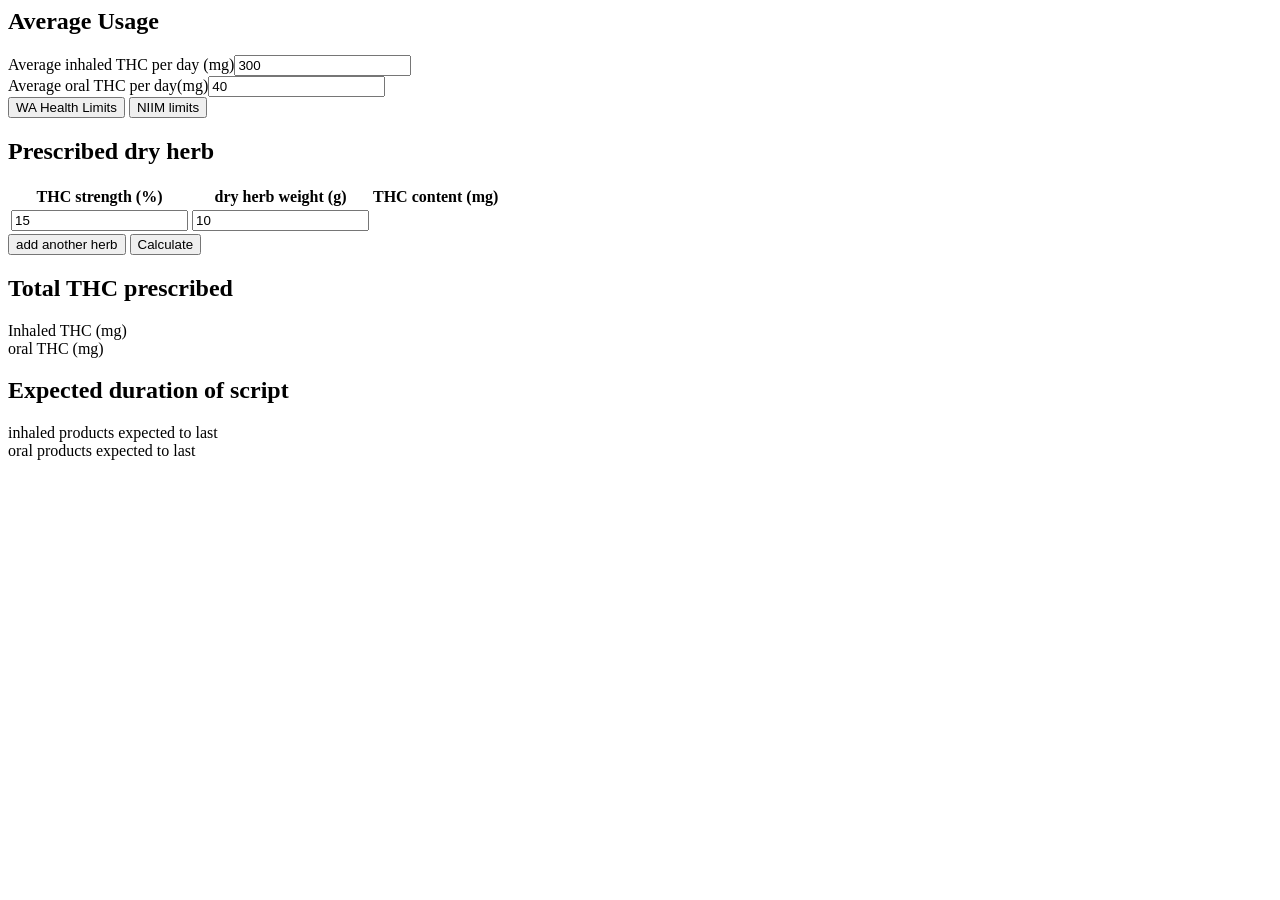
==== index.html @ d966dfce "frontpage" ====
<html>
	<header>
		<title> Medicinal Cannabis THC calculator </title>
	</header>

	<body>
		<div>
			<div>
				<h2> Average Usage </h2>
				<label>Average inhaled THC per day (mg)</label><input id ="averageInhaledTHC" type="number" value="300" />
				<br>
				<label>Average oral THC per day(mg)</label><input id="averageOralTHC" type="number" value="40" />
				<br>
				<button onclick="WAHealthLimit()">WA Health Limits</button>
				<button onclick="NIIMLimit()">NIIM limits</button>
			</div>
			<div>
				<h2> Prescribed dry herb </h2>
				<table id='dryherblist'>
					<tr>
						<th><div> THC strength (%)</div></th>
						<th><div> dry herb weight (g) </div></th>
						<th><div> THC content (mg) </div></th>
					</tr>
					<tr>
						<td><input type="number" class="THCstrength" value="15"></td>
						<td><input type="number" class="THCweight" value="10"></td>
						<td><div class='dryHerbTHCContent'></td>
					</tr>

				</table>
				<button onclick="addExtraHerb()">add another herb</button>
				<button onclick="calcInhaledTHCContent()">Calculate</button>
			</div>
			<div>
				<h2> Total THC prescribed </h2>
				<div> Inhaled THC (mg)</div><div id='inhaledTHCTotal'></div>
				<div> oral THC (mg) </div><div id='oralTHCTotal'></div>
			</div>
			<div>
				<h2> Expected duration of script </h2>
				<div> inhaled products expected to last </div><div id="inhaledTHCScriptDuration"></div>
				<div> oral products expected to last </div><div id="oralTHCScriptDuration"></div>
			</div>
	</body>
	<footer>
		<script src="js/functions.js"></script>
	</footer>
</html>
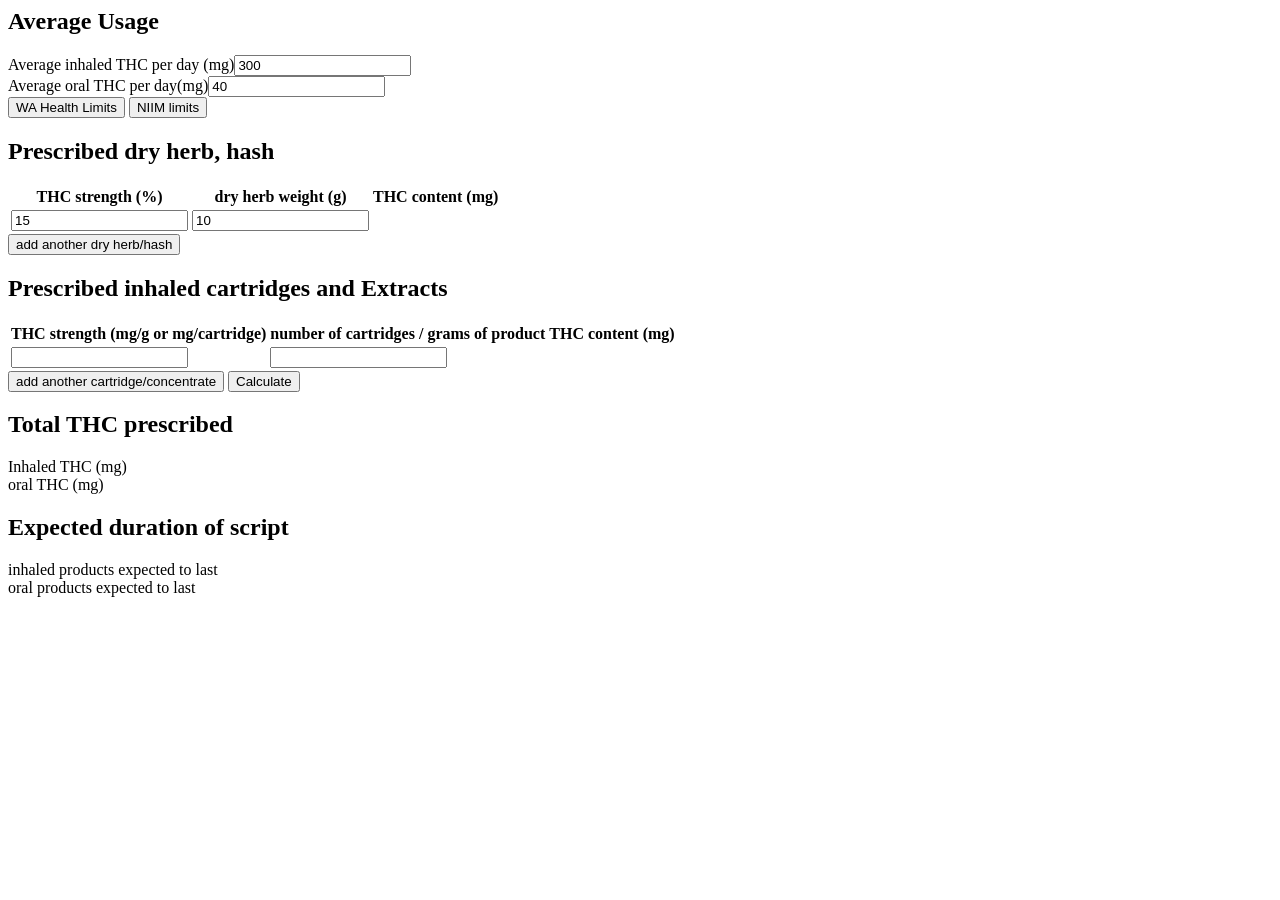
==== commit 26b2812a: "added a section for extracts and cartridges" ====
--- a/index.html
+++ b/index.html
@@ -15,23 +15,37 @@
 				<button onclick="NIIMLimit()">NIIM limits</button>
 			</div>
 			<div>
-				<h2> Prescribed dry herb </h2>
-				<table id='dryherblist'>
+				<h2> Prescribed dry herb, hash</h2>
+				<table id='dryHerbList'>
 					<tr>
 						<th><div> THC strength (%)</div></th>
 						<th><div> dry herb weight (g) </div></th>
 						<th><div> THC content (mg) </div></th>
 					</tr>
 					<tr>
-						<td><input type="number" class="THCstrength" value="15"></td>
-						<td><input type="number" class="THCweight" value="10"></td>
-						<td><div class='dryHerbTHCContent'></td>
+						<td><input type="number" class="dryHerbTHCstrength" value="15"></td>
+						<td><input type="number" class="dryHerbWeight" value="10"></td>
+						<td><div class='dryHerbTHCContent'></div></td>
 					</tr>
-
 				</table>
-				<button onclick="addExtraHerb()">add another herb</button>
+				<button onclick="addExtraHerb()">add another dry herb/hash</button>
+			</div>
+			<div>
+				<h2> Prescribed inhaled cartridges and Extracts </h2>
+				<table id='concentratesList'>
+					<tr>
+						<th><div> THC strength (mg/g or mg/cartridge)</div></th>
+						<th><div> number of cartridges / grams of product</div></th>
+						<th><div> THC content (mg) </div></th>
+					</tr>
+					<tr>
+						<td><input type="number" class="inhaledConcentrateTHCConcentration"></td>
+						<td><input type="number" class="inhaledConcentrateQuantity"></td>
+						<td><div class="inhaledConcentrateTHCContent"></div></td>
+					</tr>
+				</table>
+				<button onclick="addExtraConcentrate()">add another cartridge/concentrate</button>
 				<button onclick="calcInhaledTHCContent()">Calculate</button>
-			</div>
 			<div>
 				<h2> Total THC prescribed </h2>
 				<div> Inhaled THC (mg)</div><div id='inhaledTHCTotal'></div>
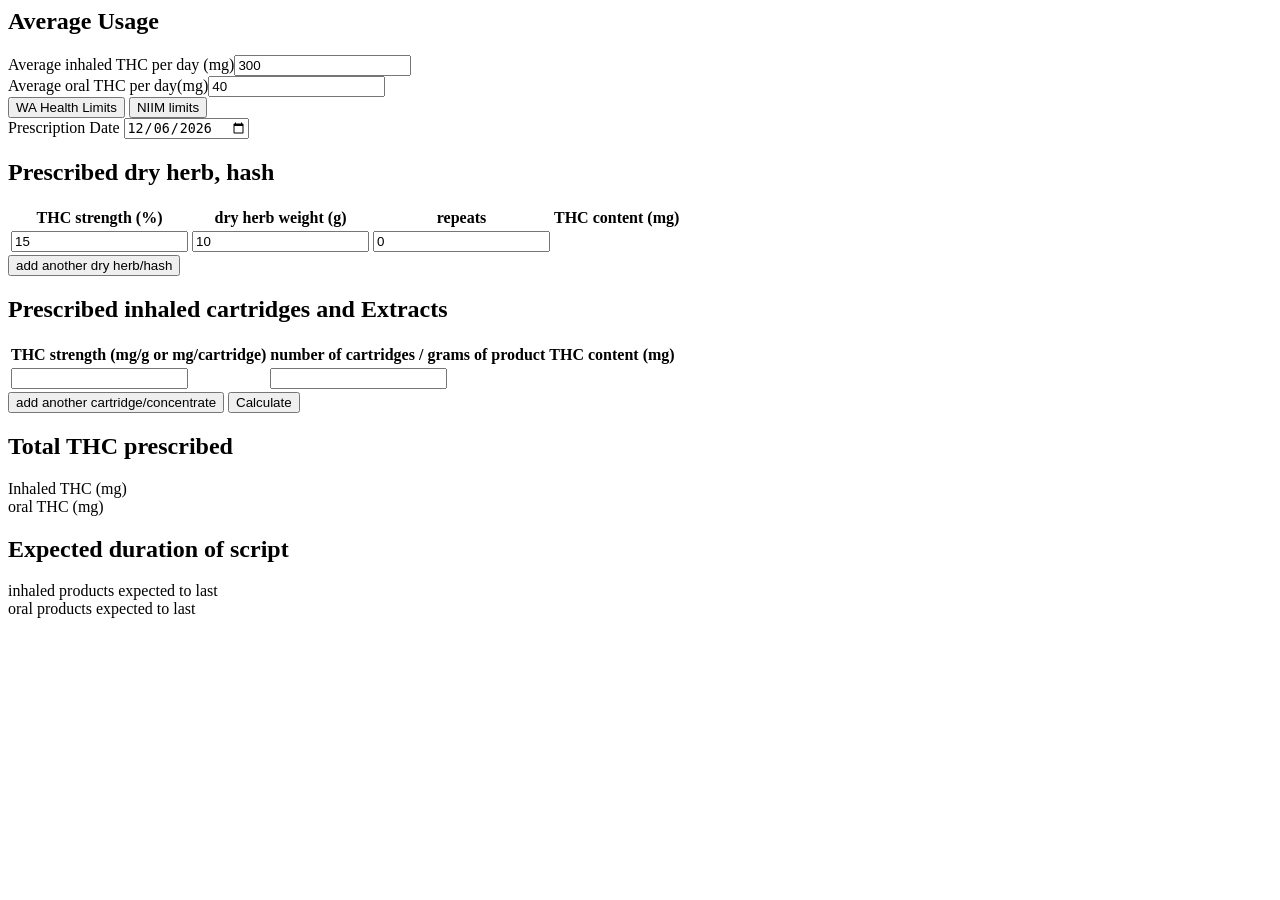
==== commit dc8a4f6e: "added a section to calculate repeats and calculate date script lasts to" ====
--- a/index.html
+++ b/index.html
@@ -15,16 +15,22 @@
 				<button onclick="NIIMLimit()">NIIM limits</button>
 			</div>
 			<div>
+				Prescription Date
+				<input id="prescriptionDate" type="date"></input>
+			</div>
+			<div>
 				<h2> Prescribed dry herb, hash</h2>
-				<table id='dryHerbList'>
+				<table id='dryHerbTable'>
 					<tr>
 						<th><div> THC strength (%)</div></th>
 						<th><div> dry herb weight (g) </div></th>
+						<th><div> repeats </div></th>
 						<th><div> THC content (mg) </div></th>
 					</tr>
 					<tr>
 						<td><input type="number" class="dryHerbTHCstrength" value="15"></td>
 						<td><input type="number" class="dryHerbWeight" value="10"></td>
+						<td><input type="number" class="scriptRepeats" value="0"></td>
 						<td><div class='dryHerbTHCContent'></div></td>
 					</tr>
 				</table>
@@ -32,7 +38,7 @@
 			</div>
 			<div>
 				<h2> Prescribed inhaled cartridges and Extracts </h2>
-				<table id='concentratesList'>
+				<table id='concentratesTable'>
 					<tr>
 						<th><div> THC strength (mg/g or mg/cartridge)</div></th>
 						<th><div> number of cartridges / grams of product</div></th>
@@ -59,5 +65,6 @@
 	</body>
 	<footer>
 		<script src="js/functions.js"></script>
+		<script src="js/init.js"></script>
 	</footer>
 </html>
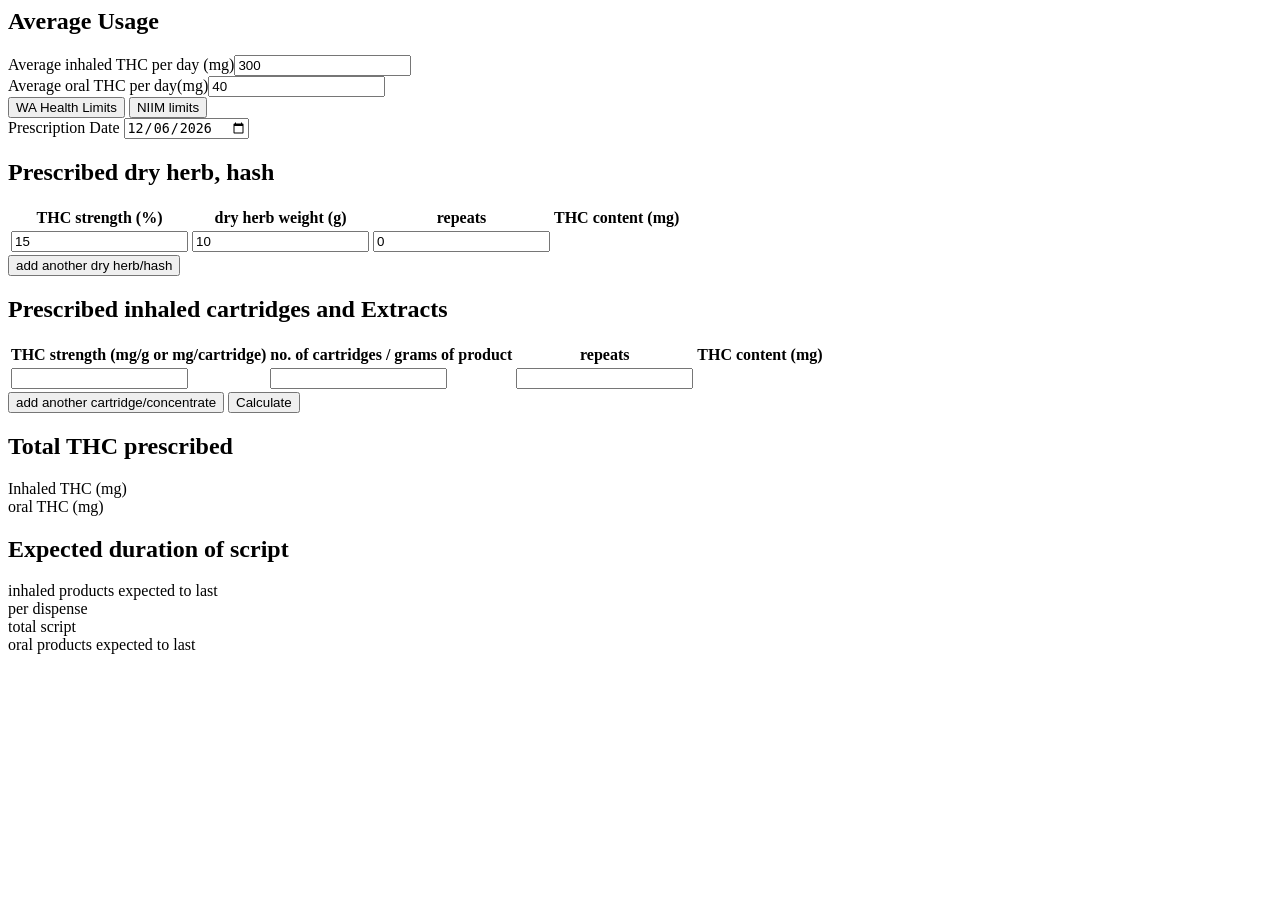
==== commit 114f457e: "new functions, calculates dates, per dispense, repeats" ====
--- a/index.html
+++ b/index.html
@@ -28,10 +28,10 @@
 						<th><div> THC content (mg) </div></th>
 					</tr>
 					<tr>
-						<td><input type="number" class="dryHerbTHCstrength" value="15"></td>
-						<td><input type="number" class="dryHerbWeight" value="10"></td>
-						<td><input type="number" class="scriptRepeats" value="0"></td>
-						<td><div class='dryHerbTHCContent'></div></td>
+						<td><input type="number" class="inhaledTHCStrength" value="15" standardise="0.01"></td>
+						<td><input type="number" class="inhaledQuantity" value="10" standardise="10**3"></td>
+						<td><input type="number" class="inhaledScriptRepeats" value="0"></td>
+						<td><div class='inhaledTHCContent'></div></td>
 					</tr>
 				</table>
 				<button onclick="addExtraHerb()">add another dry herb/hash</button>
@@ -41,13 +41,15 @@
 				<table id='concentratesTable'>
 					<tr>
 						<th><div> THC strength (mg/g or mg/cartridge)</div></th>
-						<th><div> number of cartridges / grams of product</div></th>
+						<th><div> no. of cartridges / grams of product</div></th>
+						<th><div> repeats </div></th>
 						<th><div> THC content (mg) </div></th>
 					</tr>
 					<tr>
-						<td><input type="number" class="inhaledConcentrateTHCConcentration"></td>
-						<td><input type="number" class="inhaledConcentrateQuantity"></td>
-						<td><div class="inhaledConcentrateTHCContent"></div></td>
+						<td><input type="number" class="inhaledTHCStrength" standardise="1"></td>
+						<td><input type="number" class="inhaledQuantity" standardise="1"></td>
+						<td><input type="number" class="inhaledScriptRepeats"></td>
+						<td><div class="inhaledTHCContent"></div></td>
 					</tr>
 				</table>
 				<button onclick="addExtraConcentrate()">add another cartridge/concentrate</button>
@@ -59,7 +61,9 @@
 			</div>
 			<div>
 				<h2> Expected duration of script </h2>
-				<div> inhaled products expected to last </div><div id="inhaledTHCScriptDuration"></div>
+				<div> inhaled products expected to last </div>
+				<div> per dispense</div><div id="inhaledTHCPerDispenseScriptDuration"></div>
+				<div> total script</div><div id="inhaledTHCTotalScriptDuration"></div>
 				<div> oral products expected to last </div><div id="oralTHCScriptDuration"></div>
 			</div>
 	</body>
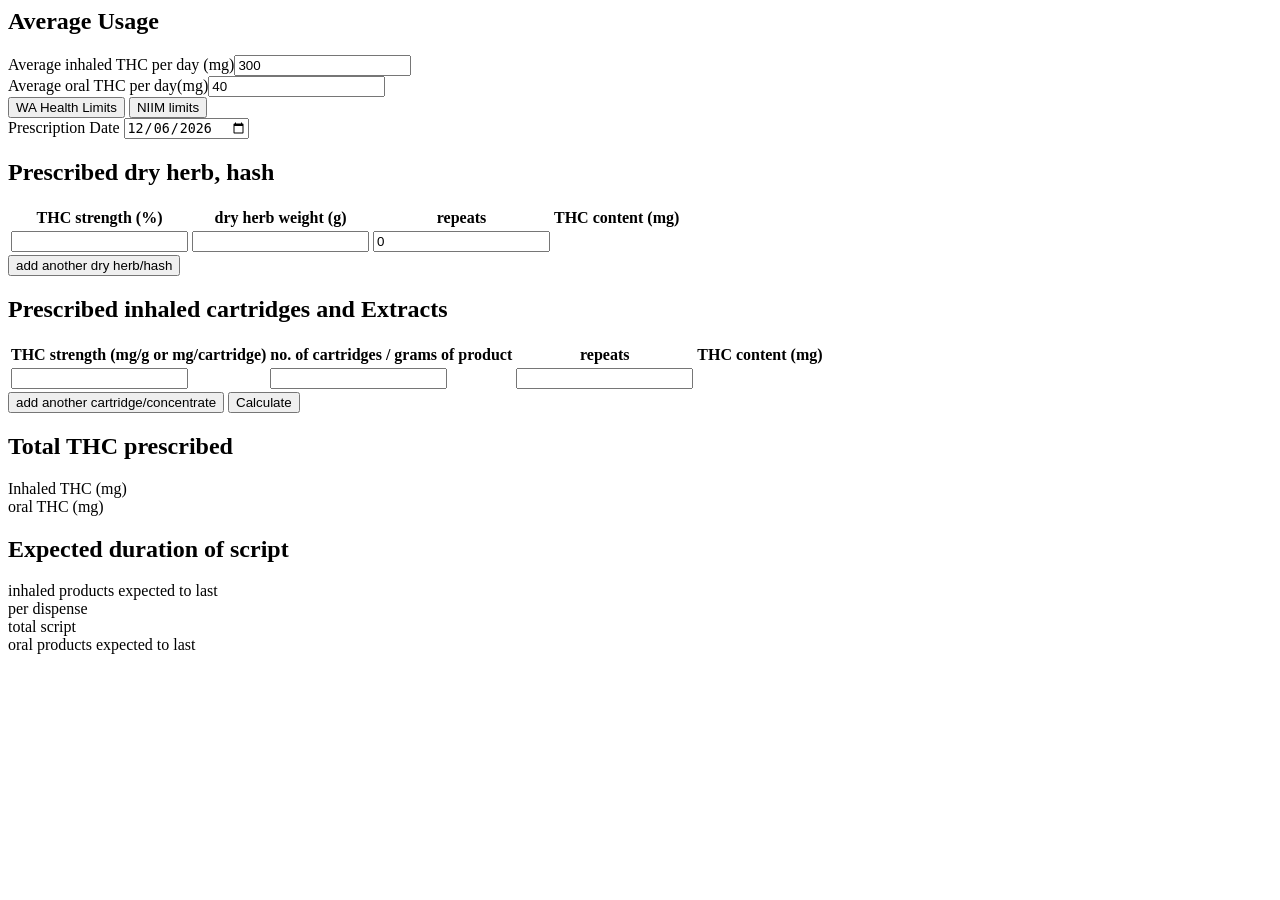
==== commit ce2ba299: "removed some old junk code that was commented out. changed how script finish date is displayed. remo" ====
--- a/index.html
+++ b/index.html
@@ -28,8 +28,8 @@
 						<th><div> THC content (mg) </div></th>
 					</tr>
 					<tr>
-						<td><input type="number" class="inhaledTHCStrength" value="15" standardise="0.01"></td>
-						<td><input type="number" class="inhaledQuantity" value="10" standardise="10**3"></td>
+						<td><input type="number" class="inhaledTHCStrength" value="" standardise="10**-2"></td>
+						<td><input type="number" class="inhaledQuantity" value="" standardise="10**3"></td>
 						<td><input type="number" class="inhaledScriptRepeats" value="0"></td>
 						<td><div class='inhaledTHCContent'></div></td>
 					</tr>
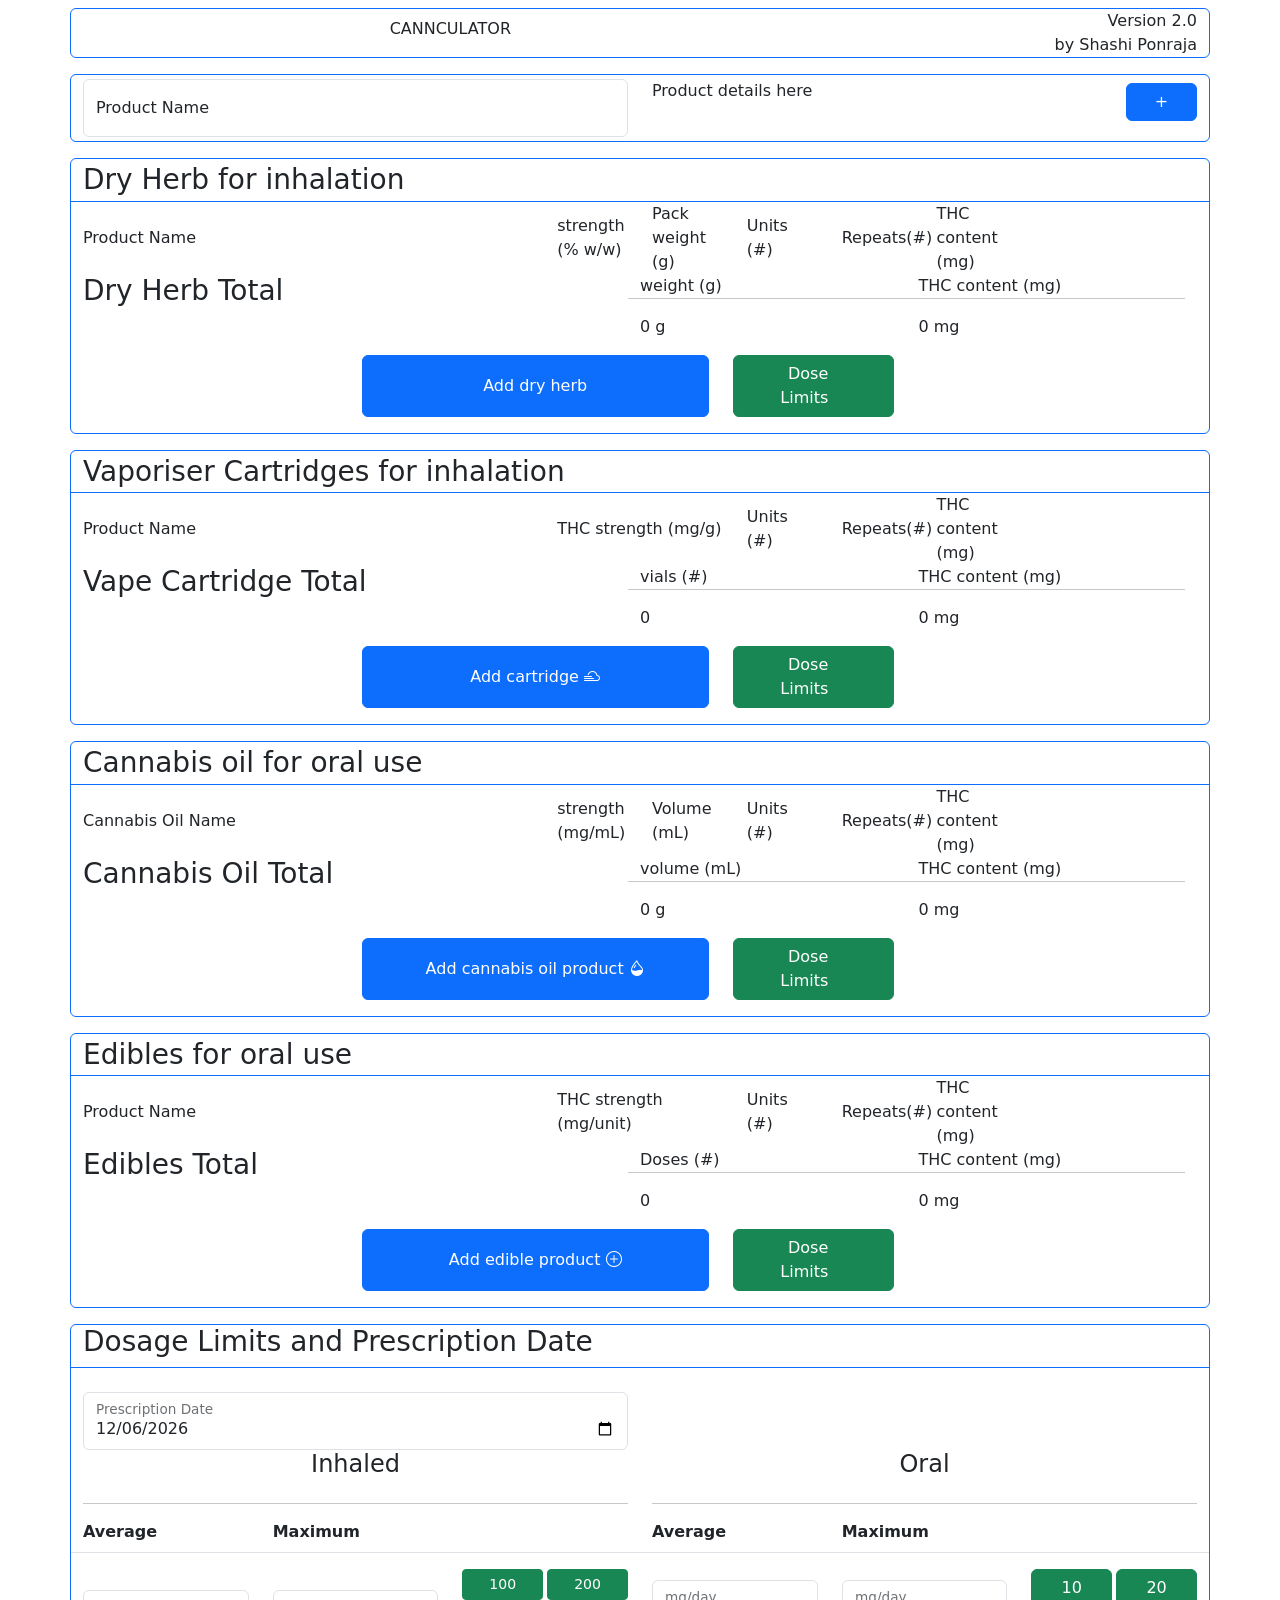
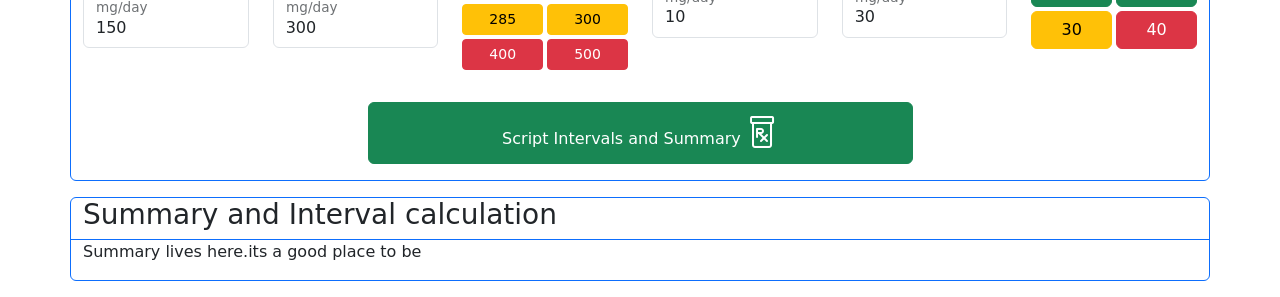
==== commit 1784cb51: "index.html is now active" ====
--- a/index.html
+++ b/index.html
@@ -1,74 +1,483 @@
-<html>
+<!DOCTYPE html>
+<html lang="en">	
+	<head>
+		<meta charset='utf-8'>
+		<meta name="viewport" content="width=device-width, initial-scale=1">
+		<meta name="robots" content="noindex, nofollow" />
+
+
+		<link href="https://cdn.jsdelivr.net/npm/bootstrap@5.0.2/dist/css/bootstrap.min.css" rel="stylesheet" integrity="sha384-EVSTQN3/azprG1Anm3QDgpJLIm9Nao0Yz1ztcQTwFspd3yD65VohhpuuCOmLASjC" crossorigin="anonymous">
+		<link rel="stylesheet" href="https://cdn.jsdelivr.net/npm/bootstrap-icons@1.13.1/font/bootstrap-icons.min.css">
+		<style>
+							/* Hide arrows for all browsers */
+				input[type=number]::-webkit-inner-spin-button,
+				input[type=number]::-webkit-outer-spin-button {
+				    -webkit-appearance: none;
+				    margin: 0;
+				}
+				 
+				input[type=number] {
+				    -moz-appearance: textfield;
+				    appearance: textfield;
+				}
+		</style>
+		<title>CannCulator 2.0 </title>
+	</head>
 	<header>
-		<title> Medicinal Cannabis THC calculator </title>
 	</header>
 
 	<body>
-		<div>
-			<div>
-				<h2> Average Usage </h2>
-				<label>Average inhaled THC per day (mg)</label><input id ="averageInhaledTHC" type="number" value="300" />
-				<br>
-				<label>Average oral THC per day(mg)</label><input id="averageOralTHC" type="number" value="40" />
-				<br>
-				<button onclick="WAHealthLimit()">WA Health Limits</button>
-				<button onclick="NIIMLimit()">NIIM limits</button>
-			</div>
-			<div>
-				Prescription Date
-				<input id="prescriptionDate" type="date"></input>
-			</div>
-			<div>
-				<h2> Prescribed dry herb, hash</h2>
-				<table id='dryHerbTable'>
-					<tr>
-						<th><div> THC strength (%)</div></th>
-						<th><div> dry herb weight (g) </div></th>
-						<th><div> repeats </div></th>
-						<th><div> THC content (mg) </div></th>
-					</tr>
-					<tr>
-						<td><input type="number" class="inhaledTHCStrength" value="" standardise="10**-2"></td>
-						<td><input type="number" class="inhaledQuantity" value="" standardise="10**3"></td>
-						<td><input type="number" class="inhaledScriptRepeats" value="0"></td>
-						<td><div class='inhaledTHCContent'></div></td>
-					</tr>
-				</table>
-				<button onclick="addExtraHerb()">add another dry herb/hash</button>
-			</div>
-			<div>
-				<h2> Prescribed inhaled cartridges and Extracts </h2>
-				<table id='concentratesTable'>
-					<tr>
-						<th><div> THC strength (mg/g or mg/cartridge)</div></th>
-						<th><div> no. of cartridges / grams of product</div></th>
-						<th><div> repeats </div></th>
-						<th><div> THC content (mg) </div></th>
-					</tr>
-					<tr>
-						<td><input type="number" class="inhaledTHCStrength" standardise="1"></td>
-						<td><input type="number" class="inhaledQuantity" standardise="1"></td>
-						<td><input type="number" class="inhaledScriptRepeats"></td>
-						<td><div class="inhaledTHCContent"></div></td>
-					</tr>
-				</table>
-				<button onclick="addExtraConcentrate()">add another cartridge/concentrate</button>
-				<button onclick="calcInhaledTHCContent()">Calculate</button>
-			<div>
-				<h2> Total THC prescribed </h2>
-				<div> Inhaled THC (mg)</div><div id='inhaledTHCTotal'></div>
-				<div> oral THC (mg) </div><div id='oralTHCTotal'></div>
-			</div>
-			<div>
-				<h2> Expected duration of script </h2>
-				<div> inhaled products expected to last </div>
-				<div> per dispense</div><div id="inhaledTHCPerDispenseScriptDuration"></div>
-				<div> total script</div><div id="inhaledTHCTotalScriptDuration"></div>
-				<div> oral products expected to last </div><div id="oralTHCScriptDuration"></div>
-			</div>
+		<div class="container">
+			<div class="row my-2 border border-primary rounded">
+				<div class="col-12 col-md-8 py-2">
+					<div class="text-center">CANNCULATOR</div>
+				</div>
+				<div class="col-12 col-md-4">
+					<div class="text-end">
+						Version 2.0
+						<br>
+						by Shashi Ponraja
+					</div>
+				</div>
+			</div>
+			<form class='row my-3 border border-primary rounded' id='universalProductSearch'>
+				<div class='col-12 col-md-6 my-1'>
+					<div class='form-floating'>
+
+						<input id="productName" class="form-control" type="text" placeholder="productName" >
+						<label for="productName">Product Name</label>
+					</div>
+				</div>
+				<div class='col-12 col-md-5 my-1'>
+					<p>Product details here</p>
+				</div>
+				<div class="col-12 col-md-1">
+					<div class="justify-content-md-end py-2">
+						<button class="btn btn-primary w-100 h-100" type="button">
+							+
+						</button>
+					</div>
+				</div>
+			</form>
+			<div class='row border rounded border-primary' id='cannabisDryHerbTable'>
+				<div class='col-12 border-bottom border-primary'>
+					<h3 class=' text-center text-md-start my-1'> Dry Herb for inhalation</h3>
+				</div>
+				<div class='col-12'>
+					<div class='row d-none d-xl-flex align-items-center'>
+						<div class='col-5'>
+							Product Name
+						</div>
+						<div class='col-xl-1'>
+							strength (% w/w)
+						</div>
+						<div class='col-xl-1'>
+							Pack weight (g)
+						</div>
+						<div class='col-xl-1'>
+							Units (#)
+						</div>
+						<div class='col-xl-1'>
+							Repeats(#)
+						</div>
+						<div class='col-xl-1'>
+							THC content (mg)
+						</div>
+					</div>
+				</div>
+				<div class='col-12' id='cannabisDryHerbList'>
+				</div>
+				<div class='row mb-3'>
+					<div class='col-12 col-md-6'>
+						<h3 class='text-center text-md-start'>Dry Herb Total</h3>
+					</div>
+					<div class='col-12 col-md-6'>
+						<div class='row'>
+							<div class='col-6'>
+								weight (g)
+							</div>
+							<div class='col-6'>
+								THC content (mg)
+							</div>
+							<hr>
+							<div class='col-6 sumUnitTotals'>
+								0 g
+							</div>
+							<div class='col-6 sumTHCTotals'>
+								0 mg
+							</div>
+						</div>
+					</div>
+				</div>
+				<div class='row justify-content-center mb-3'>
+					<div class='col-7 col-md-6 col-lg-4 d-grid '>
+						<button class='btn btn-primary add_cannabisDryHerb' type='button'>
+							<span>Add dry herb</span>
+							<i class="bi bi-leaf"></i>
+						</button>
+					</div>
+					<div class='col-4 col-md-4 col-lg-2 d-grid mr-2'>
+						<button class='btn btn-success set-dosage-limits'>
+							<div class='row align-items-center'>
+								<div class='col-8 text-end'>
+									Dose Limits
+								</div>
+								<div class='col-4 justify-content-start'>
+									<i class="bi bi-flask" style="font-size: 1.5rem;"></i>
+								</div>
+							</div>
+						</button>
+					</div>
+				</div>
+			</div>
+			<div class='row border rounded border-primary my-3' id='cannabisVapeCartridgeTable'>
+				<div class='col-12 border-bottom border-primary'>
+					<h3 class=' text-center text-md-start my-1'>Vaporiser Cartridges for inhalation</h3>
+				</div>
+				<div class='col-12'>
+					<div class='row d-none d-xl-flex align-items-center'>
+						<div class='col-5'>
+							Product Name
+						</div>
+						<div class='col-xl-2'>
+							THC strength (mg/g)
+						</div>
+						<div class='col-xl-1' data-toggle='tooltip' title='Units released per dispense'>
+							Units (#)
+						</div>
+						<div class='col-xl-1'>
+							Repeats(#)
+						</div>
+						<div class='col-xl-1'>
+							THC content (mg)
+						</div>
+						<div class='col-xl-1'></div>
+					</div>
+				</div>
+				<div class='col-12' id='cannabisVapeCartridgeList'>
+				</div>
+				<div class='row mb-3'>
+					<div class='col-12 col-md-6'>
+						<h3 class='text-center text-md-start'>Vape Cartridge Total</h3>
+					</div>
+					<div class='col-12 col-md-6'>
+						<div class='row'>
+							<div class='col-6'>
+								vials (#)
+							</div>
+							<div class='col-6'>
+								THC content (mg)
+							</div>
+							<hr>
+							<div class='col-6 sumUnitTotals'>
+								0
+							</div>
+							<div class='col-6 sumTHCTotals'>
+								0 mg
+							</div>
+						</div>
+					</div>
+				</div>
+				<div class='row justify-content-center mb-3'>
+					<div class='col-7 col-md-6 col-lg-4 d-grid '>
+						<button class='btn btn-primary add_cannabisVapeCartridge' type='button'>
+							<span>Add cartridge</span>
+							<i class="bi bi-cloud-fog2"></i>
+						</button>
+					</div>
+					<div class='col-4 col-md-4 col-lg-2 d-grid mr-2'>
+						<button class='btn btn-success set-dosage-limits'>
+							<div class='row align-items-center'>
+								<div class='col-8 text-end'>
+									Dose Limits
+								</div>
+								<div class='col-4 justify-content-start'>
+									<i class="bi bi-flask" style="font-size: 1.5rem;"></i>
+								</div>
+							</div>
+						</button>
+					</div>
+				</div>
+			</div>
+			<div class='row border rounded border-primary' id='cannabisOilTable'>
+				<div class='col-12 border-bottom border-primary'>
+					<h3 class=' text-center text-md-start my-1'> Cannabis oil for oral use</h3>
+				</div>
+				<div class='col-12'>
+					<div class='row d-none d-xl-flex align-items-center'>
+						<div class='col-5'>
+							Cannabis Oil Name
+						</div>
+						<div class='col-xl-1'>
+							strength (mg/mL)
+						</div>
+						<div class='col-xl-1'>
+							Volume (mL)
+						</div>
+						<div class='col-xl-1'>
+							Units (#)
+						</div>
+						<div class='col-xl-1'>
+							Repeats(#)
+						</div>
+						<div class='col-xl-1'>
+							THC content (mg)
+						</div>
+					</div>
+				</div>
+				<div class='col-12' id='cannabisOilList'>
+				</div>
+				<div class='row mb-3'>
+					<div class='col-12 col-md-6'>
+						<h3 class='text-center text-md-start'>Cannabis Oil Total</h3>
+					</div>
+					<div class='col-12 col-md-6'>
+						<div class='row'>
+							<div class='col-6'>
+								volume (mL)
+							</div>
+							<div class='col-6'>
+								THC content (mg)
+							</div>
+							<hr>
+							<div class='col-6 sumUnitTotals'>
+								0 g
+							</div>
+							<div class='col-6 sumTHCTotals'>
+								0 mg
+							</div>
+						</div>
+					</div>
+				</div>
+				<div class='row justify-content-center mb-3'>
+					<div class='col-7 col-md-6 col-lg-4 d-grid '>
+						<button class='btn btn-primary add_cannabisOil' type='button'>
+							<span>Add cannabis oil product</span>
+							<i class="bi bi-droplet-half"></i>
+						</button>
+					</div>
+					<div class='col-4 col-md-4 col-lg-2 d-grid mr-2'>
+						<button class='btn btn-success set-dosage-limits'>
+							<div class='row align-items-center'>
+								<div class='col-8 text-end'>
+									Dose Limits
+								</div>
+								<div class='col-4 justify-content-start'>
+									<i class="bi bi-flask" style="font-size: 1.5rem;"></i>
+								</div>
+							</div>
+						</button>
+					</div>
+				</div>
+			</div>
+			<div class='row border rounded border-primary my-3' id='cannabisEdiblesTable'>
+				<div class='col-12 border-bottom border-primary'>
+					<h3 class=' text-center text-md-start my-1'>Edibles for oral use</h3>
+				</div>
+				<div class='col-12'>
+					<div class='row d-none d-xl-flex align-items-center'>
+						<div class='col-5'>
+							Product Name
+						</div>
+						<div class='col-xl-2'>
+							THC strength (mg/unit)
+						</div>
+						<div class='col-xl-1' data-toggle='tooltip' title='Units released per dispense'>
+							Units (#)
+						</div>
+						<div class='col-xl-1'>
+							Repeats(#)
+						</div>
+						<div class='col-xl-1'>
+							THC content (mg)
+						</div>
+						<div class='col-xl-1'></div>
+					</div>
+				</div>
+				<div class='col-12' id='cannabisEdiblesList'>
+				</div>
+				<div class='row mb-3'>
+					<div class='col-12 col-md-6'>
+						<h3 class='text-center text-md-start'>Edibles Total</h3>
+					</div>
+					<div class='col-12 col-md-6'>
+						<div class='row'>
+							<div class='col-6'>
+								Doses (#)
+							</div>
+							<div class='col-6'>
+								THC content (mg)
+							</div>
+							<hr>
+							<div class='col-6 sumUnitTotals'>
+								0
+							</div>
+							<div class='col-6 sumTHCTotals'>
+								0 mg
+							</div>
+						</div>
+					</div>
+				</div>
+				<div class='row justify-content-center mb-3'>
+					<div class='col-7 col-md-6 col-lg-4 '>
+						<button class='btn btn-primary add_cannabisEdibles w-100 h-100' type='button'>
+							<span>Add edible product</span>
+							<i class="bi bi-plus-circle"></i>
+						</button>
+					</div>
+					<div class='col-4 col-md-4 col-lg-2 d-grid mr-2'>
+						<button class='btn btn-success set-dosage-limits'>
+							<div class='row align-items-center'>
+								<div class='col-8 text-end'>
+									Dose Limits
+								</div>
+								<div class='col-4 justify-content-start'>
+									<i class="bi bi-flask" style="font-size: 1.5rem;"></i>
+								</div>
+							</div>
+						</button>
+					</div>
+				</div>
+			</div>
+			<div class='row border border-primary rounded' id='dosageLimitsTable'>
+				<div class='col-12 border-bottom border-primary'>
+					<h3 class='text-center text-md-start'> Dosage Limits and Prescription Date</h3>
+				</div>
+				<div class='col-12 col-md-6'>
+					<form class='row'>
+						<div class='col pt-4'>
+							<div class='form-floating'>
+								<input class='form-control' id='prescriptionDate' type='date' placeholder="prescriptionDate">
+								<label for='prescriptionDate'>Prescription Date </label>
+							</div>
+						</div>
+					</form>
+				</div>
+				<div class='col-6 d-none d-md-flex'></div>
+
+				<div class='col-12 col-md-6 pb-3'>
+					<div class='row'>
+						<div class='col-12'>
+							<h4 class='text-center'>Inhaled</h4>
+						</div>
+						<div class='col-12'>
+							<hr>
+						</div>
+					</div>
+					<div class="row fw-bold border-bottom pb-2 mb-3">
+       					 <div class="col-4">Average</div>
+      					 <div class="col-4">Maximum</div>
+     					 <div class="col-4"></div>
+ 					</div>
+
+				    <div class="row align-items-center">
+				        <div class="col-4">
+				            <div class="form-floating">
+				                <input type="number" class="form-control" id="avgInhaledTHC" placeholder="mg/day" value='150'>
+				                <label for="avgInhaledTHC">mg/day</label>
+				            </div>
+				        </div>
+
+				        <div class="col-4">
+				            <div class="form-floating">
+				                <input type="number" class="form-control" id="maxInhaledTHC" placeholder="mg/day" value='300'>
+				                <label for="maxInhaledTHC">mg/day</label>
+				            </div>
+				        </div>
+
+				        <div class="col-4">
+				            <div class="row g-1">
+				                <div class="col-6"><div class="setMaxInhaledTHC btn btn-sm btn-success w-100">100</div></div>
+				                <div class="col-6"><div class="setMaxInhaledTHC btn btn-sm btn-success w-100">200</div></div>
+				                <div class="col-6"><div class="setMaxInhaledTHC btn btn-sm btn-warning w-100">285</div></div>
+				                <div class="col-6"><div class="setMaxInhaledTHC btn btn-sm btn-warning w-100">300</div></div>
+				                <div class="col-6"><div class="setMaxInhaledTHC btn btn-sm btn-danger w-100">400</div></div>
+				                <div class="col-6"><div class="setMaxInhaledTHC btn btn-sm btn-danger w-100">500</div></div>
+				            </div>
+				        </div>
+				    </div>
+				</div>
+				<div class='col-12 col-md-6'>
+					<div class='row'>
+						<div class='col-12'>
+							<h4 class='text-center'>Oral</h4>
+						</div>
+						<div class='col-12'>
+							<hr>
+						</div>
+					</div>
+					<div class="row fw-bold border-bottom pb-2 mb-3">
+       					 <div class="col-4">Average</div>
+      					 <div class="col-4">Maximum</div>
+     					 <div class="col-4"></div>
+ 					</div>
+
+				    <div class="row align-items-center">
+				        <div class="col-4">
+				            <div class="form-floating">
+				                <input type="number" class="form-control" id="avgOralTHC" placeholder="mg/day" value='10'>
+				                <label for="avgOralTHC">mg/day</label>
+				            </div>
+				        </div>
+
+				        <div class="col-4">
+				            <div class="form-floating">
+				                <input type="number" class="form-control" id="maxOralTHC" placeholder="mg/day" value='30'>
+				                <label for="maxOralTHC">mg/day</label>
+				            </div>
+				        </div>
+
+				        <div class="col-4">
+				            <div class="row g-1">
+				                <div class="col-6"><div class="setMaxOralTHC btn btn-md btn-success w-100">10</div></div>
+				                <div class="col-6"><div class="setMaxOralTHC btn btn-md btn-success w-100">20</div></div>
+				                <div class="col-6"><div class="setMaxOralTHC btn btn-md btn-warning w-100">30</div></div>
+				                <div class="col-6"><div class="setMaxOralTHC btn btn-md btn-danger w-100">40</div></div>
+
+				            </div>
+				        </div>
+				    </div>
+				</div>
+				<div class='col-12'>
+					<div class='row justify-content-center mt-3 mb-3'>
+						<div class='col-10 col-md-8 col-lg-6'>
+							<button class='btn btn-success w-100' id='prescriptions-summary'>
+								<span>Script Intervals and Summary</span>
+								<i class="bi bi-prescription" style='font-size: 2rem;'></i>
+							</button>
+						</div>
+					</div>
+				</div>
+			</div>
+			<div class='row border border-primary rounded my-3'>
+				<div class='col-12 border-bottom border-primary text-center text-md-start'>
+					<h3> Summary and Interval calculation </h3>
+				</div>
+				<div class='col-12'>
+					<p id='summary'>
+						Summary lives here.its a good place to be
+					</p>
+
+				</div>
+			</div>
+		<script src="https://cdn.jsdelivr.net/npm/bootstrap@5.0.2/dist/js/bootstrap.bundle.min.js" integrity="sha384-MrcW6ZMFYlzcLA8Nl+NtUVF0sA7MsXsP1UyJoMp4YLEuNSfAP+JcXn/tWtIaxVXM" crossorigin="anonymous"></script>
+		<script>
+			var tooltipTriggerList = [].slice.call(document.querySelectorAll('[data-toggle="tooltip"]'))
+			var tooltipList = tooltipTriggerList.map(function (tooltipTriggerEl) {
+ 				return new bootstrap.Tooltip(tooltipTriggerEl)
+			})
+		</script>
+		<script src='js/data_scriptTemplates.js'></script>
+		<script src='js/data_scriptDataTypes.js'></script>
+		<script src='js/functions.js'></script>
+		<script src='js/functions_drug-calculations.js'></script>
+		<script src='js/functions_screenUpdate.js'></script>
+		<script src='js/init.js'></script>
+		<script src="js/init_DOM-addEventListeners.js"></script>
+
 	</body>
+
 	<footer>
-		<script src="js/functions.js"></script>
-		<script src="js/init.js"></script>
+
 	</footer>
 </html>
